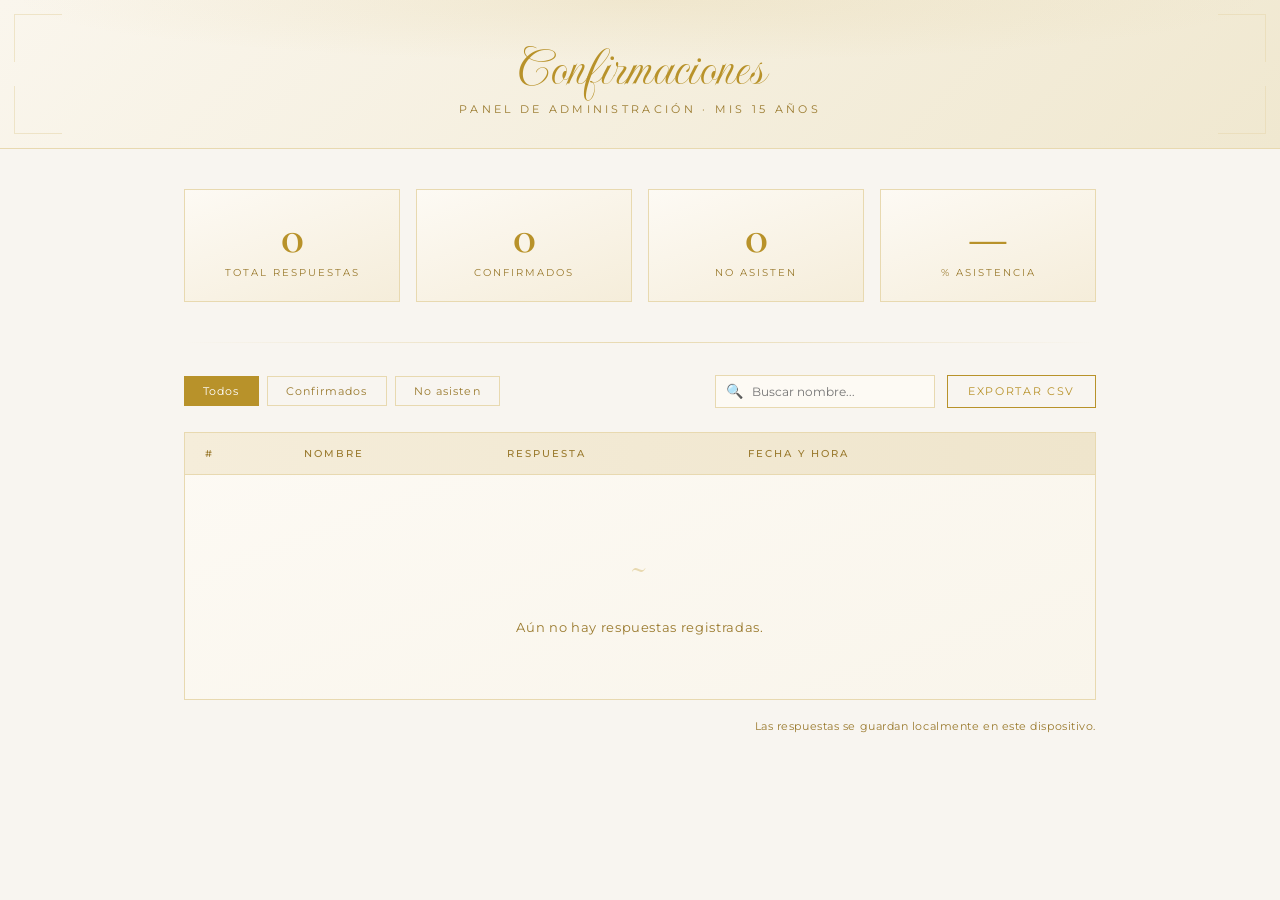
==== admin.html @ 277c4570 "Prueba de diseño- entrega 01" ====
<!doctype html>
<html lang="es">
<head>
  <meta charset="utf-8"/>
  <meta name="viewport" content="width=device-width, initial-scale=1"/>
  <title>Panel de Confirmaciones — Mis 15</title>

  <link rel="preconnect" href="https://fonts.googleapis.com">
  <link rel="preconnect" href="https://fonts.gstatic.com" crossorigin>
  <link href="https://fonts.googleapis.com/css2?family=Imperial+Script&family=Cormorant+Garamond:ital,wght@0,400;0,600;1,400&family=Montserrat:wght@300;400;500;600&display=swap" rel="stylesheet">

  <style>
    :root {
      --gold:        #b8922a;
      --gold-light:  #c9a84c;
      --gold-pale:   #e8d9b0;
      --cream:       #f8f5f0;
      --cream-dark:  #f0ead8;
      --brown-deep:  #5a3e10;
      --brown-mid:   #7a5a1e;
      --brown-soft:  #9a7a2e;
      --shadow-gold: rgba(184,146,42,0.15);
    }

    *, *::before, *::after { box-sizing: border-box; margin: 0; padding: 0; }

    body {
      background: var(--cream);
      font-family: 'Montserrat', sans-serif;
      color: var(--brown-deep);
      min-height: 100vh;
    }

    /* ── Header ── */
    header {
      background: linear-gradient(135deg, #faf6ed 0%, #f0e8d0 100%);
      border-bottom: 1px solid var(--gold-pale);
      padding: 2.5rem 2rem 2rem;
      text-align: center;
      position: relative;
      overflow: hidden;
    }
    header::before {
      content: '';
      position: absolute;
      inset: 0;
      background: radial-gradient(ellipse 70% 60% at 50% 0%, rgba(201,168,76,0.12) 0%, transparent 70%);
      pointer-events: none;
    }
    .header-script {
      font-family: 'Imperial Script', cursive;
      font-size: 56px;
      color: var(--gold);
      line-height: 1;
      display: block;
    }
    .header-sub {
      font-size: 11px;
      letter-spacing: 0.3em;
      text-transform: uppercase;
      color: var(--brown-soft);
      margin-top: 0.4rem;
    }
    .corner-ornament {
      position: absolute;
      width: 48px; height: 48px;
      border-color: var(--gold-pale);
      border-style: solid;
      opacity: 0.6;
    }
    .corner-ornament.tl { top: 14px; left: 14px; border-width: 1px 0 0 1px; }
    .corner-ornament.tr { top: 14px; right: 14px; border-width: 1px 1px 0 0; }
    .corner-ornament.bl { bottom: 14px; left: 14px; border-width: 0 0 1px 1px; }
    .corner-ornament.br { bottom: 14px; right: 14px; border-width: 0 1px 1px 0; }

    /* ── Layout ── */
    .page-body {
      max-width: 960px;
      margin: 0 auto;
      padding: 2.5rem 1.5rem 4rem;
    }

    /* ── Stat cards ── */
    .stats-grid {
      display: grid;
      grid-template-columns: repeat(auto-fit, minmax(180px, 1fr));
      gap: 1rem;
      margin-bottom: 2.5rem;
    }
    .stat-card {
      background: linear-gradient(160deg, #fdfaf4 0%, #f5edda 100%);
      border: 1px solid var(--gold-pale);
      padding: 1.4rem 1.6rem;
      text-align: center;
    }
    .stat-number {
      font-family: 'Cormorant Garamond', serif;
      font-size: 48px;
      font-weight: 600;
      color: var(--gold);
      line-height: 1;
      display: block;
    }
    .stat-label {
      font-size: 10px;
      letter-spacing: 0.2em;
      text-transform: uppercase;
      color: var(--brown-soft);
      margin-top: 0.3rem;
      display: block;
    }

    /* ── Toolbar ── */
    .toolbar {
      display: flex;
      align-items: center;
      justify-content: space-between;
      flex-wrap: wrap;
      gap: 1rem;
      margin-bottom: 1.5rem;
    }
    .filter-group {
      display: flex;
      gap: 0.5rem;
    }
    .filter-btn {
      background: transparent;
      border: 1px solid var(--gold-pale);
      padding: 7px 18px;
      font-family: 'Montserrat', sans-serif;
      font-size: 11px;
      letter-spacing: 0.1em;
      color: var(--brown-soft);
      cursor: pointer;
      transition: background 0.2s, color 0.2s, border-color 0.2s;
    }
    .filter-btn:hover { background: rgba(201,168,76,0.1); }
    .filter-btn.active {
      background: var(--gold);
      border-color: var(--gold);
      color: #fff;
    }
    .search-wrap {
      position: relative;
    }
    .search-input {
      background: #fdfaf4;
      border: 1px solid var(--gold-pale);
      padding: 8px 14px 8px 36px;
      font-family: 'Montserrat', sans-serif;
      font-size: 12px;
      color: var(--brown-deep);
      width: 220px;
      outline: none;
      transition: border-color 0.2s, box-shadow 0.2s;
    }
    .search-input:focus {
      border-color: var(--gold-light);
      box-shadow: 0 0 0 3px rgba(184,146,42,0.1);
    }
    .search-icon {
      position: absolute;
      left: 11px; top: 50%;
      transform: translateY(-50%);
      color: var(--gold-light);
      font-size: 14px;
      pointer-events: none;
    }

    /* ── Export ── */
    .export-btn {
      background: transparent;
      border: 1px solid var(--gold);
      padding: 8px 20px;
      font-family: 'Montserrat', sans-serif;
      font-size: 11px;
      letter-spacing: 0.15em;
      color: var(--gold);
      cursor: pointer;
      transition: background 0.2s, color 0.2s;
      text-transform: uppercase;
    }
    .export-btn:hover { background: var(--gold); color: #fff; }

    /* ── Table ── */
    .table-wrap {
      background: linear-gradient(160deg, #fdfaf4 0%, #f9f5eb 100%);
      border: 1px solid var(--gold-pale);
      overflow: hidden;
    }
    table {
      width: 100%;
      border-collapse: collapse;
    }
    thead {
      background: linear-gradient(to right, #f5edda, #efe5cc);
      border-bottom: 1px solid var(--gold-pale);
    }
    thead th {
      padding: 14px 20px;
      font-size: 10px;
      letter-spacing: 0.2em;
      text-transform: uppercase;
      color: var(--brown-soft);
      font-weight: 500;
      text-align: left;
    }
    tbody tr {
      border-bottom: 1px solid rgba(232,217,176,0.5);
      transition: background 0.15s;
    }
    tbody tr:last-child { border-bottom: none; }
    tbody tr:hover { background: rgba(201,168,76,0.05); }
    tbody td {
      padding: 14px 20px;
      font-size: 13px;
      color: var(--brown-mid);
    }
    .guest-name {
      font-family: 'Cormorant Garamond', serif;
      font-size: 16px;
      color: var(--brown-deep);
      font-weight: 600;
    }
    .badge {
      display: inline-block;
      padding: 4px 12px;
      font-size: 10px;
      letter-spacing: 0.1em;
      text-transform: uppercase;
      font-weight: 500;
    }
    .badge-si {
      background: rgba(184,146,42,0.12);
      color: var(--brown-mid);
      border: 1px solid var(--gold-pale);
    }
    .badge-no {
      background: rgba(90,62,16,0.07);
      color: var(--brown-soft);
      border: 1px solid rgba(154,122,46,0.2);
    }
    .timestamp {
      font-size: 11px;
      color: var(--brown-soft);
      opacity: 0.7;
    }

    /* ── Empty state ── */
    .empty-state {
      text-align: center;
      padding: 4rem 2rem;
    }
    .empty-icon {
      font-family: 'Imperial Script', cursive;
      font-size: 64px;
      color: var(--gold-pale);
      display: block;
      margin-bottom: 1rem;
      line-height: 1;
    }
    .empty-text {
      font-size: 13px;
      color: var(--brown-soft);
      letter-spacing: 0.05em;
    }

    /* ── Delete btn ── */
    .del-btn {
      background: none;
      border: none;
      cursor: pointer;
      color: var(--gold-pale);
      font-size: 16px;
      padding: 4px;
      line-height: 1;
      transition: color 0.2s;
    }
    .del-btn:hover { color: #c0392b; }

    /* ── Divider ── */
    .gold-line {
      width: 100%;
      height: 1px;
      background: linear-gradient(to right, transparent, var(--gold-pale), transparent);
      margin: 2rem 0;
    }

    /* ── Responsive ── */
    @media (max-width: 600px) {
      .header-script { font-size: 40px; }
      .stats-grid { grid-template-columns: 1fr 1fr; }
      .search-input { width: 100%; }
      .toolbar { flex-direction: column; align-items: flex-start; }
      thead th:nth-child(3), tbody td:nth-child(3) { display: none; }
    }
  </style>
</head>
<body>

  <header>
    <div class="corner-ornament tl"></div>
    <div class="corner-ornament tr"></div>
    <div class="corner-ornament bl"></div>
    <div class="corner-ornament br"></div>
    <span class="header-script">Confirmaciones</span>
    <p class="header-sub">Panel de administración · Mis 15 años</p>
  </header>

  <div class="page-body">

    <!-- Stats -->
    <div class="stats-grid">
      <div class="stat-card">
        <span class="stat-number" id="stat-total">0</span>
        <span class="stat-label">Total respuestas</span>
      </div>
      <div class="stat-card">
        <span class="stat-number" id="stat-si">0</span>
        <span class="stat-label">Confirmados</span>
      </div>
      <div class="stat-card">
        <span class="stat-number" id="stat-no">0</span>
        <span class="stat-label">No asisten</span>
      </div>
      <div class="stat-card">
        <span class="stat-number" id="stat-pct">—</span>
        <span class="stat-label">% asistencia</span>
      </div>
    </div>

    <div class="gold-line"></div>

    <!-- Toolbar -->
    <div class="toolbar">
      <div class="filter-group">
        <button class="filter-btn active" data-filter="all" onclick="setFilter('all')">Todos</button>
        <button class="filter-btn" data-filter="si" onclick="setFilter('si')">Confirmados</button>
        <button class="filter-btn" data-filter="no" onclick="setFilter('no')">No asisten</button>
      </div>
      <div style="display:flex; gap:0.75rem; flex-wrap:wrap;">
        <div class="search-wrap">
          <span class="search-icon">&#128269;</span>
          <input type="text" class="search-input" id="search" placeholder="Buscar nombre..." oninput="renderTable()">
        </div>
        <button class="export-btn" onclick="exportCSV()">Exportar CSV</button>
      </div>
    </div>

    <!-- Table -->
    <div class="table-wrap">
      <table>
        <thead>
          <tr>
            <th>#</th>
            <th>Nombre</th>
            <th>Respuesta</th>
            <th>Fecha y hora</th>
            <th></th>
          </tr>
        </thead>
        <tbody id="rsvp-tbody"></tbody>
      </table>
      <div id="empty-state" class="empty-state" style="display:none;">
        <span class="empty-icon">~</span>
        <p class="empty-text">Aún no hay respuestas registradas.</p>
      </div>
    </div>

    <p style="font-size:11px; color:var(--brown-soft); margin-top:1.2rem; letter-spacing:0.05em; text-align:right;">
      Las respuestas se guardan localmente en este dispositivo.
    </p>

  </div>

  <script>
    const STORAGE_KEY = 'rsvp_responses';

    function getResponses() {
      try { return JSON.parse(localStorage.getItem(STORAGE_KEY)) || []; }
      catch { return []; }
    }

    function saveResponses(arr) {
      localStorage.setItem(STORAGE_KEY, JSON.stringify(arr));
    }

    let currentFilter = 'all';

    function setFilter(f) {
      currentFilter = f;
      document.querySelectorAll('.filter-btn').forEach(b => {
        b.classList.toggle('active', b.dataset.filter === f);
      });
      renderTable();
    }

    function renderStats() {
      const all = getResponses();
      const si  = all.filter(r => r.option === 'si').length;
      const no  = all.filter(r => r.option === 'no').length;
      document.getElementById('stat-total').textContent = all.length;
      document.getElementById('stat-si').textContent    = si;
      document.getElementById('stat-no').textContent    = no;
      document.getElementById('stat-pct').textContent   = all.length
        ? Math.round((si / all.length) * 100) + '%' : '—';
    }

    function renderTable() {
      const tbody   = document.getElementById('rsvp-tbody');
      const empty   = document.getElementById('empty-state');
      const query   = document.getElementById('search').value.trim().toLowerCase();
      let   rows    = getResponses();

      if (currentFilter !== 'all') rows = rows.filter(r => r.option === currentFilter);
      if (query) rows = rows.filter(r => r.name.toLowerCase().includes(query));

      tbody.innerHTML = '';

      if (!rows.length) {
        empty.style.display = 'block';
        return;
      }
      empty.style.display = 'none';

      rows.slice().reverse().forEach((r, i) => {
        const tr = document.createElement('tr');
        const date = r.timestamp ? new Date(r.timestamp) : null;
        const dateStr = date
          ? date.toLocaleDateString('es-CO', { day:'2-digit', month:'short', year:'numeric' })
            + ' · ' + date.toLocaleTimeString('es-CO', { hour:'2-digit', minute:'2-digit' })
          : '—';

        tr.innerHTML = `
          <td style="color:var(--brown-soft); font-size:12px;">${rows.length - i}</td>
          <td><span class="guest-name">${escHtml(r.name)}</span></td>
          <td>
            <span class="badge badge-${r.option}">
              ${r.option === 'si' ? '✓ Confirmado' : '✗ No asiste'}
            </span>
          </td>
          <td><span class="timestamp">${dateStr}</span></td>
          <td>
            <button class="del-btn" onclick="deleteEntry('${r.id}')" title="Eliminar">✕</button>
          </td>
        `;
        tbody.appendChild(tr);
      });
    }

    function deleteEntry(id) {
      if (!confirm('¿Eliminar esta respuesta?')) return;
      const updated = getResponses().filter(r => r.id !== id);
      saveResponses(updated);
      renderStats();
      renderTable();
    }

    function exportCSV() {
      const rows = getResponses();
      if (!rows.length) { alert('No hay respuestas para exportar.'); return; }
      const header = ['Nombre', 'Respuesta', 'Fecha'];
      const lines  = rows.map(r => {
        const date = r.timestamp ? new Date(r.timestamp).toLocaleString('es-CO') : '';
        return [r.name, r.option === 'si' ? 'Confirmado' : 'No asiste', date]
          .map(v => `"${v}"`).join(',');
      });
      const csv  = [header.join(','), ...lines].join('\n');
      const blob = new Blob(['\uFEFF' + csv], { type: 'text/csv;charset=utf-8;' });
      const url  = URL.createObjectURL(blob);
      const a    = document.createElement('a');
      a.href = url; a.download = 'confirmaciones_15.csv';
      a.click(); URL.revokeObjectURL(url);
    }

    function escHtml(s) {
      return s.replace(/&/g,'&amp;').replace(/</g,'&lt;').replace(/>/g,'&gt;').replace(/"/g,'&quot;');
    }

    renderStats();
    renderTable();
  </script>
</body>
</html>
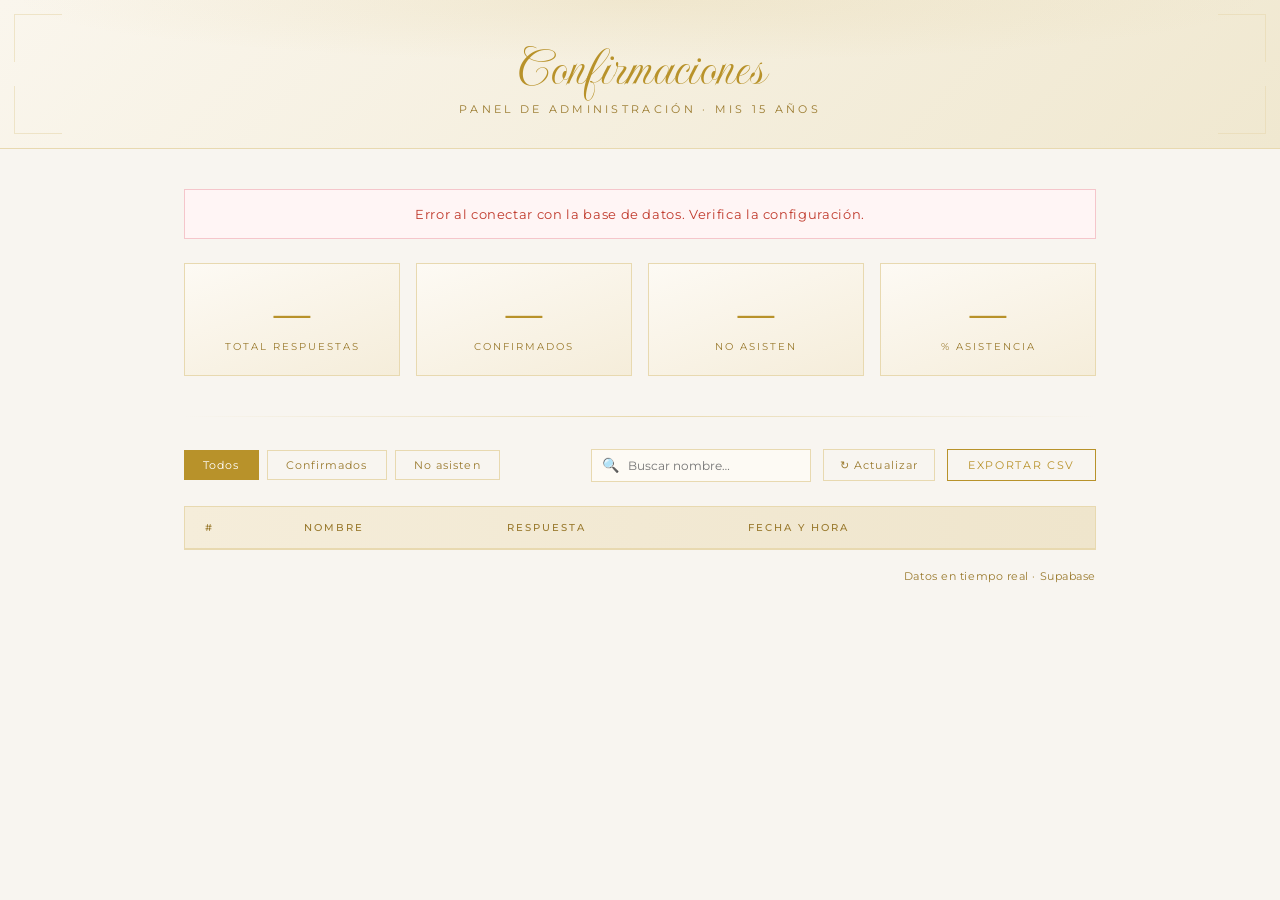
==== commit 72bf3286: "Added DB" ====
--- a/admin.html
+++ b/admin.html
@@ -80,6 +80,21 @@
       padding: 2.5rem 1.5rem 4rem;
     }
 
+    /* ── Loading / error banner ── */
+    .status-banner {
+      text-align: center;
+      padding: 1rem;
+      font-size: 13px;
+      letter-spacing: 0.05em;
+      margin-bottom: 1.5rem;
+      border: 1px solid var(--gold-pale);
+      color: var(--brown-soft);
+      background: #fdfaf4;
+      display: none;
+    }
+    .status-banner.visible { display: block; }
+    .status-banner.error   { color: #c0392b; border-color: #f5c6cb; background: #fff5f5; }
+
     /* ── Stat cards ── */
     .stats-grid {
       display: grid;
@@ -119,10 +134,7 @@
       gap: 1rem;
       margin-bottom: 1.5rem;
     }
-    .filter-group {
-      display: flex;
-      gap: 0.5rem;
-    }
+    .filter-group { display: flex; gap: 0.5rem; }
     .filter-btn {
       background: transparent;
       border: 1px solid var(--gold-pale);
@@ -135,14 +147,8 @@
       transition: background 0.2s, color 0.2s, border-color 0.2s;
     }
     .filter-btn:hover { background: rgba(201,168,76,0.1); }
-    .filter-btn.active {
-      background: var(--gold);
-      border-color: var(--gold);
-      color: #fff;
-    }
-    .search-wrap {
-      position: relative;
-    }
+    .filter-btn.active { background: var(--gold); border-color: var(--gold); color: #fff; }
+    .search-wrap { position: relative; }
     .search-input {
       background: #fdfaf4;
       border: 1px solid var(--gold-pale);
@@ -166,8 +172,6 @@
       font-size: 14px;
       pointer-events: none;
     }
-
-    /* ── Export ── */
     .export-btn {
       background: transparent;
       border: 1px solid var(--gold);
@@ -181,6 +185,18 @@
       text-transform: uppercase;
     }
     .export-btn:hover { background: var(--gold); color: #fff; }
+    .refresh-btn {
+      background: transparent;
+      border: 1px solid var(--gold-pale);
+      padding: 8px 16px;
+      font-family: 'Montserrat', sans-serif;
+      font-size: 11px;
+      letter-spacing: 0.1em;
+      color: var(--brown-soft);
+      cursor: pointer;
+      transition: background 0.2s, color 0.2s;
+    }
+    .refresh-btn:hover { background: rgba(201,168,76,0.1); }
 
     /* ── Table ── */
     .table-wrap {
@@ -188,10 +204,7 @@
       border: 1px solid var(--gold-pale);
       overflow: hidden;
     }
-    table {
-      width: 100%;
-      border-collapse: collapse;
-    }
+    table { width: 100%; border-collapse: collapse; }
     thead {
       background: linear-gradient(to right, #f5edda, #efe5cc);
       border-bottom: 1px solid var(--gold-pale);
@@ -211,11 +224,7 @@
     }
     tbody tr:last-child { border-bottom: none; }
     tbody tr:hover { background: rgba(201,168,76,0.05); }
-    tbody td {
-      padding: 14px 20px;
-      font-size: 13px;
-      color: var(--brown-mid);
-    }
+    tbody td { padding: 14px 20px; font-size: 13px; color: var(--brown-mid); }
     .guest-name {
       font-family: 'Cormorant Garamond', serif;
       font-size: 16px;
@@ -240,17 +249,8 @@
       color: var(--brown-soft);
       border: 1px solid rgba(154,122,46,0.2);
     }
-    .timestamp {
-      font-size: 11px;
-      color: var(--brown-soft);
-      opacity: 0.7;
-    }
-
-    /* ── Empty state ── */
-    .empty-state {
-      text-align: center;
-      padding: 4rem 2rem;
-    }
+    .timestamp { font-size: 11px; color: var(--brown-soft); opacity: 0.7; }
+    .empty-state { text-align: center; padding: 4rem 2rem; }
     .empty-icon {
       font-family: 'Imperial Script', cursive;
       font-size: 64px;
@@ -259,13 +259,7 @@
       margin-bottom: 1rem;
       line-height: 1;
     }
-    .empty-text {
-      font-size: 13px;
-      color: var(--brown-soft);
-      letter-spacing: 0.05em;
-    }
-
-    /* ── Delete btn ── */
+    .empty-text { font-size: 13px; color: var(--brown-soft); letter-spacing: 0.05em; }
     .del-btn {
       background: none;
       border: none;
@@ -277,8 +271,6 @@
       transition: color 0.2s;
     }
     .del-btn:hover { color: #c0392b; }
-
-    /* ── Divider ── */
     .gold-line {
       width: 100%;
       height: 1px;
@@ -286,13 +278,12 @@
       margin: 2rem 0;
     }
 
-    /* ── Responsive ── */
     @media (max-width: 600px) {
       .header-script { font-size: 40px; }
       .stats-grid { grid-template-columns: 1fr 1fr; }
       .search-input { width: 100%; }
       .toolbar { flex-direction: column; align-items: flex-start; }
-      thead th:nth-child(3), tbody td:nth-child(3) { display: none; }
+      thead th:nth-child(4), tbody td:nth-child(4) { display: none; }
     }
   </style>
 </head>
@@ -309,18 +300,20 @@
 
   <div class="page-body">
 
+    <div class="status-banner" id="status-banner">Cargando respuestas…</div>
+
     <!-- Stats -->
     <div class="stats-grid">
       <div class="stat-card">
-        <span class="stat-number" id="stat-total">0</span>
+        <span class="stat-number" id="stat-total">—</span>
         <span class="stat-label">Total respuestas</span>
       </div>
       <div class="stat-card">
-        <span class="stat-number" id="stat-si">0</span>
+        <span class="stat-number" id="stat-si">—</span>
         <span class="stat-label">Confirmados</span>
       </div>
       <div class="stat-card">
-        <span class="stat-number" id="stat-no">0</span>
+        <span class="stat-number" id="stat-no">—</span>
         <span class="stat-label">No asisten</span>
       </div>
       <div class="stat-card">
@@ -338,11 +331,12 @@
         <button class="filter-btn" data-filter="si" onclick="setFilter('si')">Confirmados</button>
         <button class="filter-btn" data-filter="no" onclick="setFilter('no')">No asisten</button>
       </div>
-      <div style="display:flex; gap:0.75rem; flex-wrap:wrap;">
+      <div style="display:flex; gap:0.75rem; flex-wrap:wrap; align-items:center;">
         <div class="search-wrap">
           <span class="search-icon">&#128269;</span>
-          <input type="text" class="search-input" id="search" placeholder="Buscar nombre..." oninput="renderTable()">
+          <input type="text" class="search-input" id="search" placeholder="Buscar nombre…" oninput="renderTable()">
         </div>
+        <button class="refresh-btn" onclick="loadData()">↻ Actualizar</button>
         <button class="export-btn" onclick="exportCSV()">Exportar CSV</button>
       </div>
     </div>
@@ -368,71 +362,116 @@
     </div>
 
     <p style="font-size:11px; color:var(--brown-soft); margin-top:1.2rem; letter-spacing:0.05em; text-align:right;">
-      Las respuestas se guardan localmente en este dispositivo.
+      Datos en tiempo real · Supabase
     </p>
 
   </div>
 
   <script>
-    const STORAGE_KEY = 'rsvp_responses';
-
-    function getResponses() {
-      try { return JSON.parse(localStorage.getItem(STORAGE_KEY)) || []; }
-      catch { return []; }
-    }
-
-    function saveResponses(arr) {
-      localStorage.setItem(STORAGE_KEY, JSON.stringify(arr));
-    }
-
+    // ── Supabase config — same values as in scripts.js ──────────────
+    const SUPABASE_URL = 'https://jczhsfcowjpfzonpkufz.supabase.co';
+    const SUPABASE_KEY = 'sb_publishable_DsLjXVM_ZqOxYVeVqI4X6A_U-QTgHof';
+    const TABLE        = 'rsvp_responses';
+
+    let allRows       = [];
     let currentFilter = 'all';
+
+    // ── Fetch all rows from Supabase ─────────────────────────────────
+    async function loadData() {
+      showBanner('Cargando respuestas…', false);
+      try {
+        const res = await fetch(
+          `${SUPABASE_URL}/rest/v1/${TABLE}?select=*&order=timestamp.desc`,
+          {
+            headers: {
+              'apikey':        SUPABASE_KEY,
+              'Authorization': 'Bearer ' + SUPABASE_KEY,
+            },
+          }
+        );
+        if (!res.ok) throw new Error(await res.text());
+        allRows = await res.json();
+        hideBanner();
+        renderStats();
+        renderTable();
+      } catch (err) {
+        showBanner('Error al conectar con la base de datos. Verifica la configuración.', true);
+        console.error(err);
+      }
+    }
+
+    // ── Delete a row by id ────────────────────────────────────────────
+    async function deleteEntry(id) {
+      if (!confirm('¿Eliminar esta respuesta?')) return;
+      try {
+        const res = await fetch(
+          `${SUPABASE_URL}/rest/v1/${TABLE}?id=eq.${id}`,
+          {
+            method:  'DELETE',
+            headers: {
+              'apikey':        SUPABASE_KEY,
+              'Authorization': 'Bearer ' + SUPABASE_KEY,
+            },
+          }
+        );
+        if (!res.ok) throw new Error(await res.text());
+        await loadData();
+      } catch (err) {
+        alert('No se pudo eliminar. Intenta de nuevo.');
+        console.error(err);
+      }
+    }
+
+    // ── UI helpers ───────────────────────────────────────────────────
+    function showBanner(msg, isError) {
+      const b = document.getElementById('status-banner');
+      b.textContent = msg;
+      b.className = 'status-banner visible' + (isError ? ' error' : '');
+    }
+    function hideBanner() {
+      document.getElementById('status-banner').className = 'status-banner';
+    }
 
     function setFilter(f) {
       currentFilter = f;
-      document.querySelectorAll('.filter-btn').forEach(b => {
-        b.classList.toggle('active', b.dataset.filter === f);
-      });
+      document.querySelectorAll('.filter-btn').forEach(b =>
+        b.classList.toggle('active', b.dataset.filter === f)
+      );
       renderTable();
     }
 
     function renderStats() {
-      const all = getResponses();
-      const si  = all.filter(r => r.option === 'si').length;
-      const no  = all.filter(r => r.option === 'no').length;
-      document.getElementById('stat-total').textContent = all.length;
+      const si = allRows.filter(r => r.option === 'si').length;
+      const no = allRows.filter(r => r.option === 'no').length;
+      document.getElementById('stat-total').textContent = allRows.length;
       document.getElementById('stat-si').textContent    = si;
       document.getElementById('stat-no').textContent    = no;
-      document.getElementById('stat-pct').textContent   = all.length
-        ? Math.round((si / all.length) * 100) + '%' : '—';
+      document.getElementById('stat-pct').textContent   = allRows.length
+        ? Math.round((si / allRows.length) * 100) + '%' : '—';
     }
 
     function renderTable() {
-      const tbody   = document.getElementById('rsvp-tbody');
-      const empty   = document.getElementById('empty-state');
-      const query   = document.getElementById('search').value.trim().toLowerCase();
-      let   rows    = getResponses();
-
+      const tbody = document.getElementById('rsvp-tbody');
+      const empty = document.getElementById('empty-state');
+      const query = document.getElementById('search').value.trim().toLowerCase();
+
+      let rows = [...allRows];
       if (currentFilter !== 'all') rows = rows.filter(r => r.option === currentFilter);
       if (query) rows = rows.filter(r => r.name.toLowerCase().includes(query));
 
       tbody.innerHTML = '';
-
-      if (!rows.length) {
-        empty.style.display = 'block';
-        return;
-      }
+      if (!rows.length) { empty.style.display = 'block'; return; }
       empty.style.display = 'none';
 
-      rows.slice().reverse().forEach((r, i) => {
-        const tr = document.createElement('tr');
+      rows.forEach((r, i) => {
         const date = r.timestamp ? new Date(r.timestamp) : null;
         const dateStr = date
           ? date.toLocaleDateString('es-CO', { day:'2-digit', month:'short', year:'numeric' })
             + ' · ' + date.toLocaleTimeString('es-CO', { hour:'2-digit', minute:'2-digit' })
           : '—';
-
+        const tr = document.createElement('tr');
         tr.innerHTML = `
-          <td style="color:var(--brown-soft); font-size:12px;">${rows.length - i}</td>
+          <td style="color:var(--brown-soft);font-size:12px;">${i + 1}</td>
           <td><span class="guest-name">${escHtml(r.name)}</span></td>
           <td>
             <span class="badge badge-${r.option}">
@@ -448,19 +487,10 @@
       });
     }
 
-    function deleteEntry(id) {
-      if (!confirm('¿Eliminar esta respuesta?')) return;
-      const updated = getResponses().filter(r => r.id !== id);
-      saveResponses(updated);
-      renderStats();
-      renderTable();
-    }
-
     function exportCSV() {
-      const rows = getResponses();
-      if (!rows.length) { alert('No hay respuestas para exportar.'); return; }
+      if (!allRows.length) { alert('No hay respuestas para exportar.'); return; }
       const header = ['Nombre', 'Respuesta', 'Fecha'];
-      const lines  = rows.map(r => {
+      const lines  = allRows.map(r => {
         const date = r.timestamp ? new Date(r.timestamp).toLocaleString('es-CO') : '';
         return [r.name, r.option === 'si' ? 'Confirmado' : 'No asiste', date]
           .map(v => `"${v}"`).join(',');
@@ -477,8 +507,9 @@
       return s.replace(/&/g,'&amp;').replace(/</g,'&lt;').replace(/>/g,'&gt;').replace(/"/g,'&quot;');
     }
 
-    renderStats();
-    renderTable();
+    // ── Init + auto-refresh every 30 s ───────────────────────────────
+    loadData();
+    setInterval(loadData, 30000);
   </script>
 </body>
 </html>
